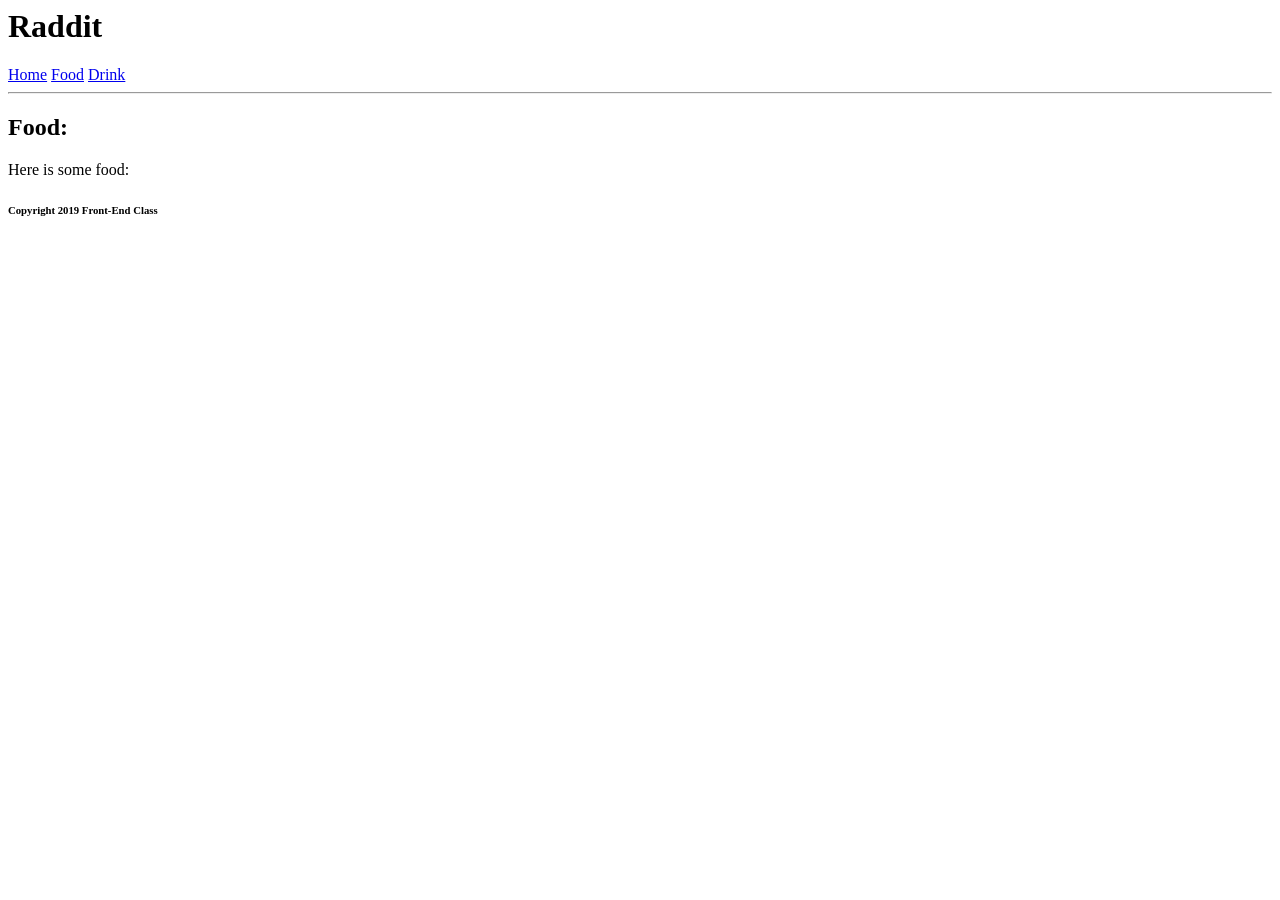
==== drink.html @ f26814e2 "half way" ====
<html>
<head>
    <title>Raddit</title>
</head>
<body>
    <h1>Raddit</h1>
<a href="index.html">Home</a>
<a href="food.html">Food</a>
<a href="drink.html">Drink</a>

<br />
<hr />
<h2>Food:</h2> Here is some food:

<br />
<h6> Copyright 2019 Front-End Class</h6>
</body>
</html>
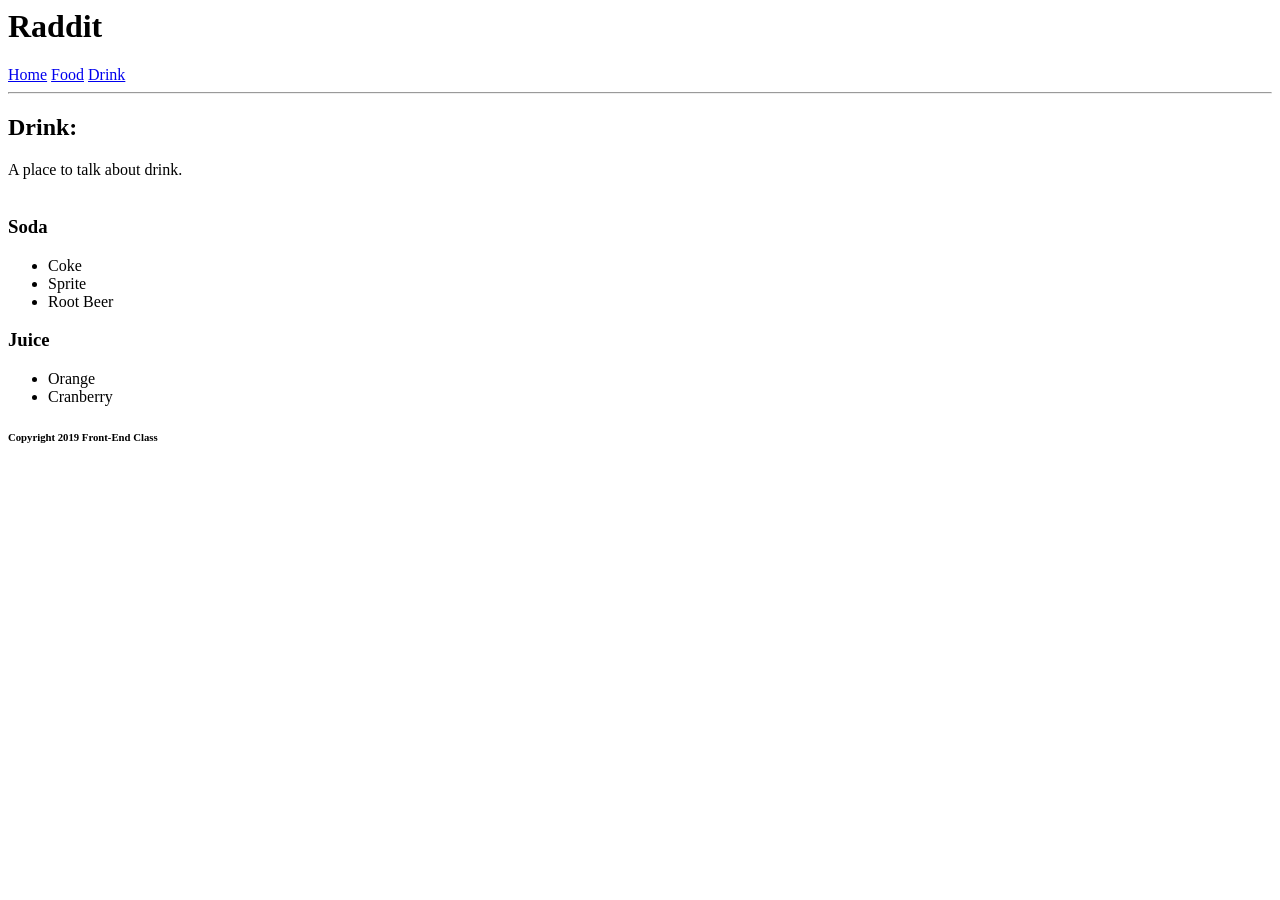
==== commit 1c2003de: "finishing up" ====
--- a/drink.html
+++ b/drink.html
@@ -10,9 +10,20 @@
 
 <br />
 <hr />
-<h2>Food:</h2> Here is some food:
-
-<br />
+<h2>Drink:</h2> A place to talk about drink.
+<br/>
+<br/>
+<h3>Soda</h3>
+<ul>
+    <li>Coke</li>
+    <li>Sprite</li>
+    <li>Root Beer</li>
+</ul>
+<h3>Juice</h3>
+<ul>
+        <li>Orange</li>
+        <li>Cranberry</li>
+    </ul>
 <h6> Copyright 2019 Front-End Class</h6>
 </body>
 </html>
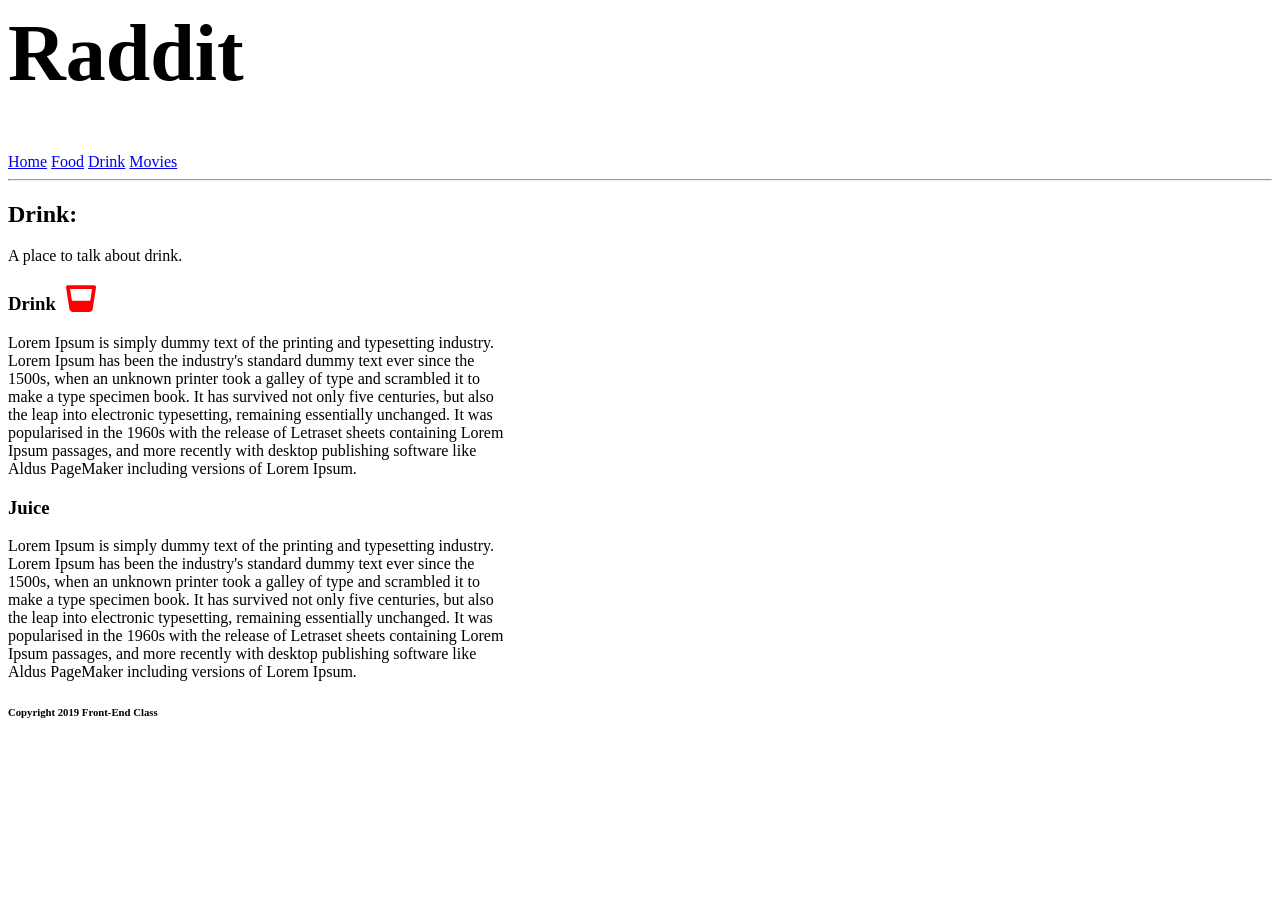
==== commit 021987e0: "end of tues" ====
--- a/drink.html
+++ b/drink.html
@@ -1,29 +1,24 @@
 <html>
 <head>
     <title>Raddit</title>
+    <link rel="stylesheet" type="text/css" href="main.css" />
+    <link rel="stylesheet" href="https://use.fontawesome.com/releases/v5.7.2/css/all.css" integrity="sha384-fnmOCqbTlWIlj8LyTjo7mOUStjsKC4pOpQbqyi7RrhN7udi9RwhKkMHpvLbHG9Sr" crossorigin="anonymous">
 </head>
 <body>
     <h1>Raddit</h1>
 <a href="index.html">Home</a>
 <a href="food.html">Food</a>
 <a href="drink.html">Drink</a>
-
-<br />
+<a href="movies.html">Movies</a>
 <hr />
 <h2>Drink:</h2> A place to talk about drink.
 <br/>
-<br/>
-<h3>Soda</h3>
-<ul>
-    <li>Coke</li>
-    <li>Sprite</li>
-    <li>Root Beer</li>
-</ul>
+<div class="blog-post">
+    <h3>Drink<i class="fas fa-glass-whiskey"></i></h3>
+    <p>Lorem Ipsum is simply dummy text of the printing and typesetting industry. Lorem Ipsum has been the industry's standard dummy text ever since the 1500s, when an unknown printer took a galley of type and scrambled it to make a type specimen book. It has survived not only five centuries, but also the leap into electronic typesetting, remaining essentially unchanged. It was popularised in the 1960s with the release of Letraset sheets containing Lorem Ipsum passages, and more recently with desktop publishing software like Aldus PageMaker including versions of Lorem Ipsum.</p>
 <h3>Juice</h3>
-<ul>
-        <li>Orange</li>
-        <li>Cranberry</li>
-    </ul>
+<p>Lorem Ipsum is simply dummy text of the printing and typesetting industry. Lorem Ipsum has been the industry's standard dummy text ever since the 1500s, when an unknown printer took a galley of type and scrambled it to make a type specimen book. It has survived not only five centuries, but also the leap into electronic typesetting, remaining essentially unchanged. It was popularised in the 1960s with the release of Letraset sheets containing Lorem Ipsum passages, and more recently with desktop publishing software like Aldus PageMaker including versions of Lorem Ipsum.</p>
 <h6> Copyright 2019 Front-End Class</h6>
+</div>
 </body>
 </html>
--- a/main.css
+++ b/main.css
@@ -0,0 +1,14 @@
+h1 {
+    font-size: 5em;
+}
+.blog-post {
+    width:500px !important;
+}
+.blog-visited {
+    width:400px;
+}
+.fas {
+    color: red;
+    font-size: 30px;
+    margin-left: 10px;
+}
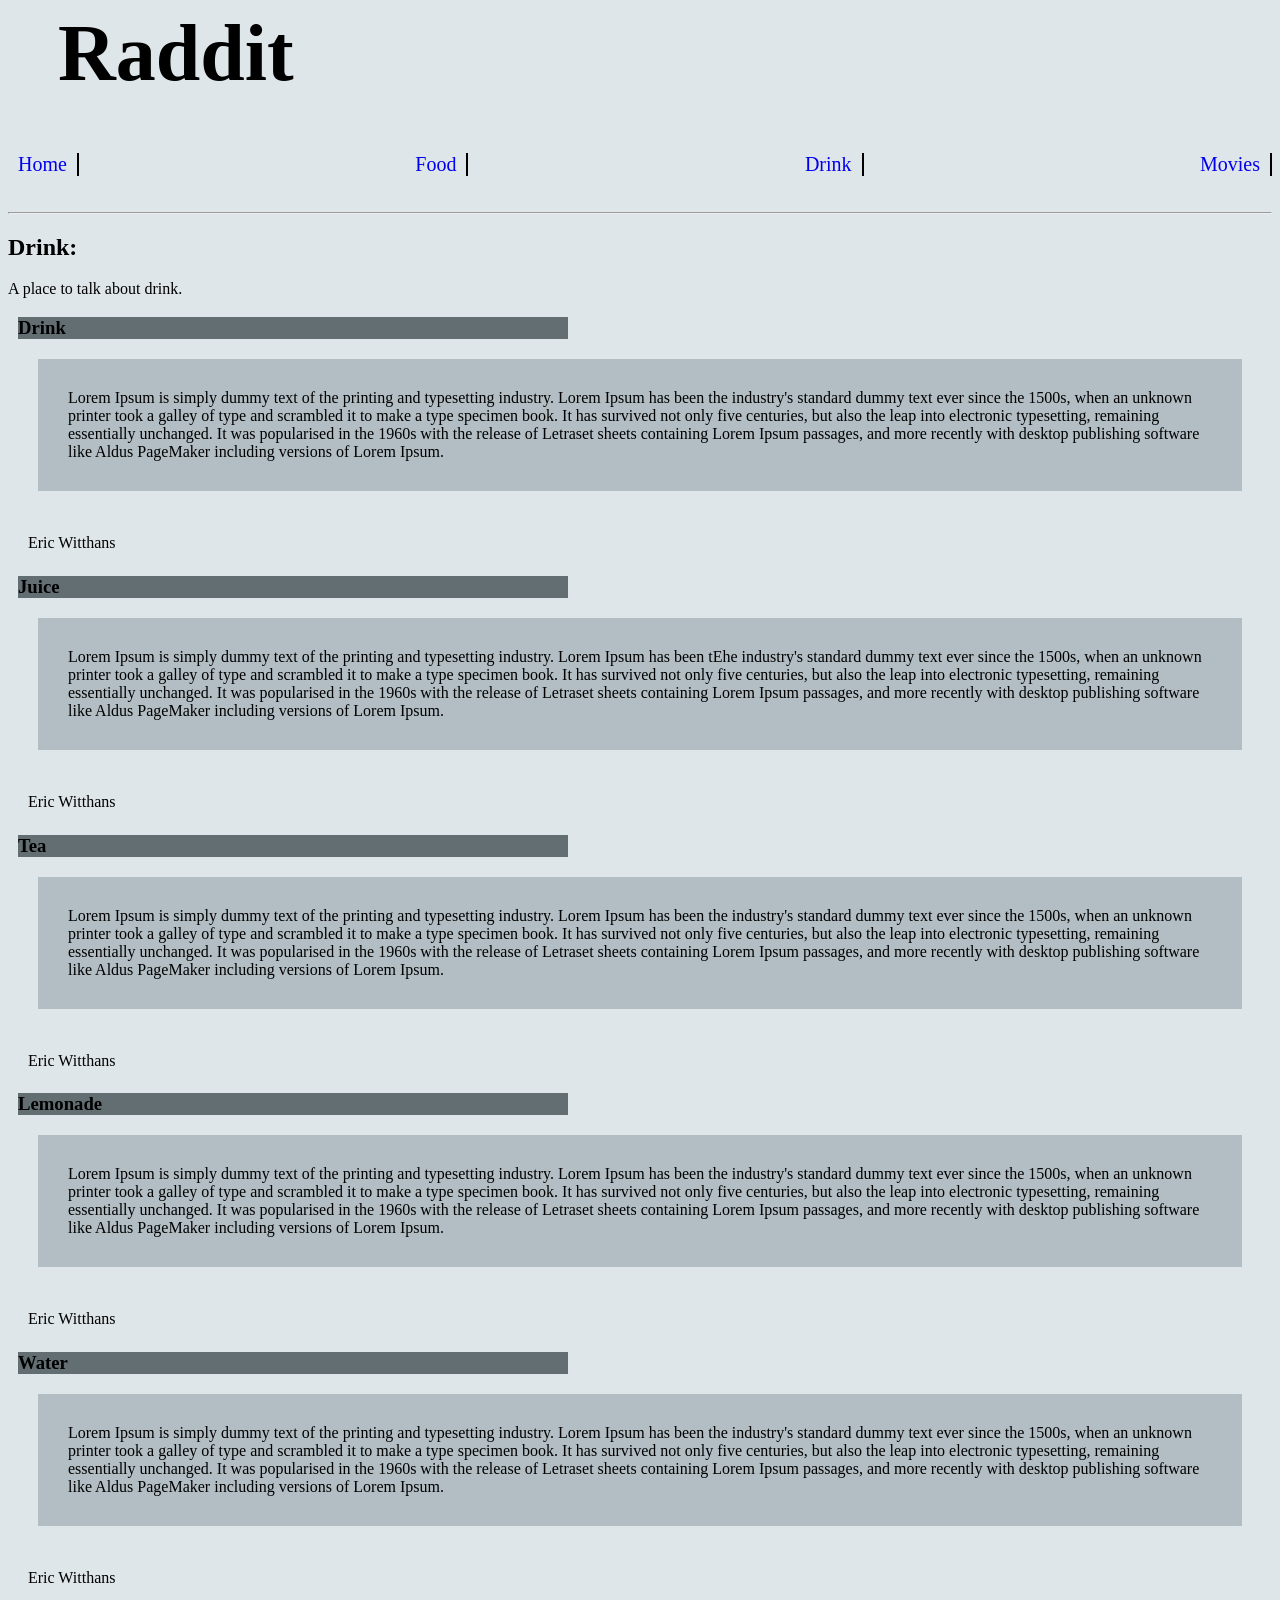
==== commit 9bdc602a: "end of thurs" ====
--- a/drink.html
+++ b/drink.html
@@ -2,23 +2,50 @@
 <head>
     <title>Raddit</title>
     <link rel="stylesheet" type="text/css" href="main.css" />
-    <link rel="stylesheet" href="https://use.fontawesome.com/releases/v5.7.2/css/all.css" integrity="sha384-fnmOCqbTlWIlj8LyTjo7mOUStjsKC4pOpQbqyi7RrhN7udi9RwhKkMHpvLbHG9Sr" crossorigin="anonymous">
 </head>
 <body>
-    <h1>Raddit</h1>
+    <div style="margin-left: 50px">
+            <h1>Raddit</h1>
+    </div>
+    <div class=link-class>
 <a href="index.html">Home</a>
 <a href="food.html">Food</a>
 <a href="drink.html">Drink</a>
 <a href="movies.html">Movies</a>
+</div>
+<br />
 <hr />
 <h2>Drink:</h2> A place to talk about drink.
 <br/>
+<div class="blog-post-wrapper">
 <div class="blog-post">
-    <h3>Drink<i class="fas fa-glass-whiskey"></i></h3>
-    <p>Lorem Ipsum is simply dummy text of the printing and typesetting industry. Lorem Ipsum has been the industry's standard dummy text ever since the 1500s, when an unknown printer took a galley of type and scrambled it to make a type specimen book. It has survived not only five centuries, but also the leap into electronic typesetting, remaining essentially unchanged. It was popularised in the 1960s with the release of Letraset sheets containing Lorem Ipsum passages, and more recently with desktop publishing software like Aldus PageMaker including versions of Lorem Ipsum.</p>
+<h3>Drink<i class="fas fa-glass-whiskey"></i></h3>
+<p>Lorem Ipsum is simply dummy text of the printing and typesetting industry. Lorem Ipsum has been the industry's standard dummy text ever since the 1500s, when an unknown printer took a galley of type and scrambled it to make a type specimen book. It has survived not only five centuries, but also the leap into electronic typesetting, remaining essentially unchanged. It was popularised in the 1960s with the release of Letraset sheets containing Lorem Ipsum passages, and more recently with desktop publishing software like Aldus PageMaker including versions of Lorem Ipsum.
+</p>
+<div class="blog-post-author">
+        <br> Eric Witthans
+        </div>
 <h3>Juice</h3>
+<p>Lorem Ipsum is simply dummy text of the printing and typesetting industry. Lorem Ipsum has been tEhe industry's standard dummy text ever since the 1500s, when an unknown printer took a galley of type and scrambled it to make a type specimen book. It has survived not only five centuries, but also the leap into electronic typesetting, remaining essentially unchanged. It was popularised in the 1960s with the release of Letraset sheets containing Lorem Ipsum passages, and more recently with desktop publishing software like Aldus PageMaker including versions of Lorem Ipsum.</p>
+<div class="blog-post-author">
+        <br> Eric Witthans
+        </div>
+<h3>Tea</h3>
 <p>Lorem Ipsum is simply dummy text of the printing and typesetting industry. Lorem Ipsum has been the industry's standard dummy text ever since the 1500s, when an unknown printer took a galley of type and scrambled it to make a type specimen book. It has survived not only five centuries, but also the leap into electronic typesetting, remaining essentially unchanged. It was popularised in the 1960s with the release of Letraset sheets containing Lorem Ipsum passages, and more recently with desktop publishing software like Aldus PageMaker including versions of Lorem Ipsum.</p>
-<h6> Copyright 2019 Front-End Class</h6>
+<div class="blog-post-author">
+        <br> Eric Witthans
+        </div>
+<h3>Lemonade</h3>
+<p>Lorem Ipsum is simply dummy text of the printing and typesetting industry. Lorem Ipsum has been the industry's standard dummy text ever since the 1500s, when an unknown printer took a galley of type and scrambled it to make a type specimen book. It has survived not only five centuries, but also the leap into electronic typesetting, remaining essentially unchanged. It was popularised in the 1960s with the release of Letraset sheets containing Lorem Ipsum passages, and more recently with desktop publishing software like Aldus PageMaker including versions of Lorem Ipsum.</p>
+<div class="blog-post-author">
+        <br> Eric Witthans
+        </div>
+<h3>Water</h3>
+<p>Lorem Ipsum is simply dummy text of the printing and typesetting industry. Lorem Ipsum has been the industry's standard dummy text ever since the 1500s, when an unknown printer took a galley of type and scrambled it to make a type specimen book. It has survived not only five centuries, but also the leap into electronic typesetting, remaining essentially unchanged. It was popularised in the 1960s with the release of Letraset sheets containing Lorem Ipsum passages, and more recently with desktop publishing software like Aldus PageMaker including versions of Lorem Ipsum.</p>
+<div class="blog-post-author">
+        <br> Eric Witthans
+        </div>
+</div>
 </div>
 </body>
 </html>
--- a/main.css
+++ b/main.css
@@ -1,14 +1,50 @@
 h1 {
     font-size: 5em;
 }
-.blog-post {
-    width:500px !important;
+body {
+    background:#dfe6e9;
+}
+.blog-post p {
+    background: #b2bec3;
+    padding: 30px;
+    margin: 20px;
+}
+.blog-post h3 {
+    margin-left: 20px 30px;
+    background: #636e72;
+    width: 550px;
 }
 .blog-visited {
-    width:400px;
+    margin-left: 20px 30px;
+    background: #636f90;
+    width: 500px;
 }
 .fas {
     color: red;
     font-size: 30px;
     margin-left: 10px;
 }
+.link-class a {
+    padding: 0px 10px;
+    text-decoration: none;
+    font-size: 20px;
+    border-right: 2px solid black;
+    margin-bottom: 10px;
+}
+.link-class {
+    display: flex;
+    flex-direction: row;
+    justify-content: space-between;
+}
+.blog-post-wrapper {
+    margin: 0px 10px !important;
+    display: flex;
+    flex-direction: column;
+    align-items: center;
+}
+.blog-post-author {
+    padding: 5px 10px;
+    display: flex;
+    flex-direction: row;
+    justify-content: space-between;
+}
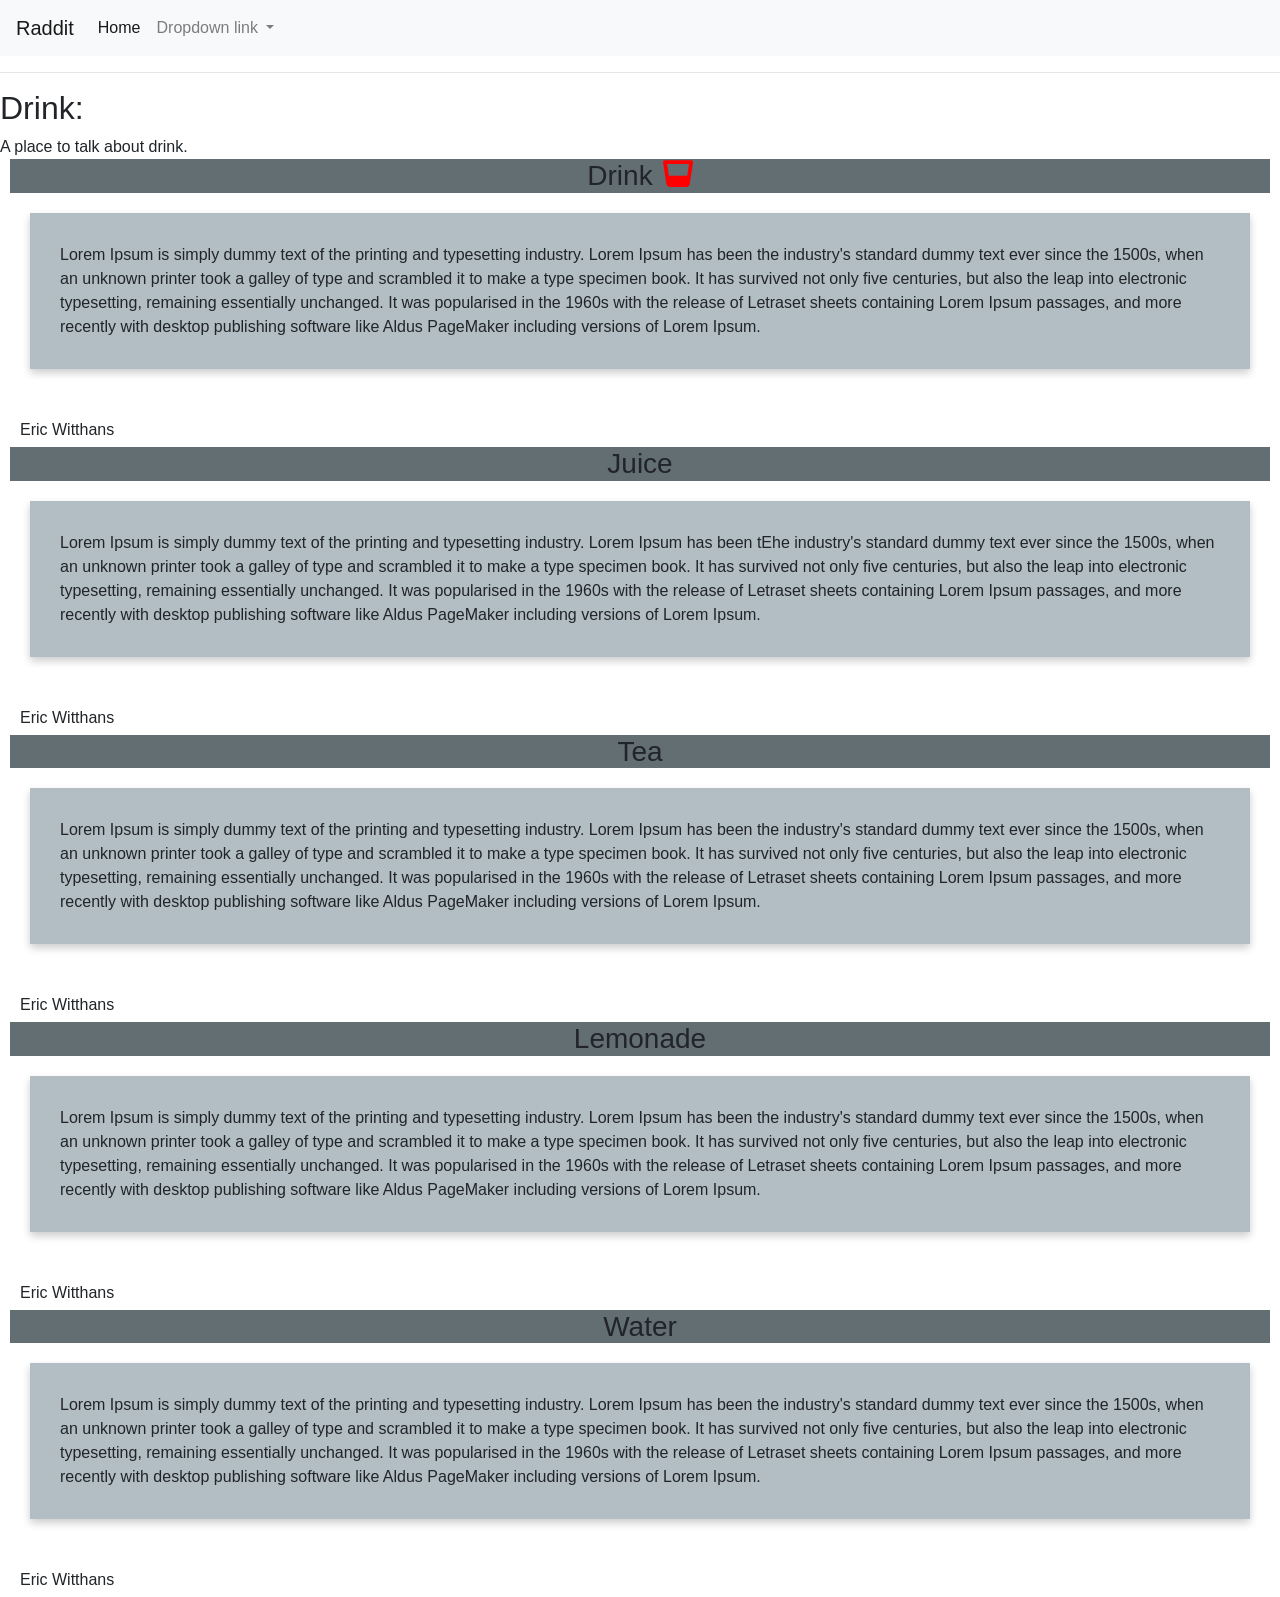
==== commit 7234e640: "responsive" ====
--- a/drink.html
+++ b/drink.html
@@ -2,18 +2,36 @@
 <head>
     <title>Raddit</title>
     <link rel="stylesheet" type="text/css" href="main.css" />
-</head>
+    <link rel="stylesheet" href="https://use.fontawesome.com/releases/v5.8.1/css/all.css" integrity="sha384-50oBUHEmvpQ+1lW4y57PTFmhCaXp0ML5d60M1M7uH2+nqUivzIebhndOJK28anvf" crossorigin="anonymous">
+    <link rel="stylesheet" href="https://stackpath.bootstrapcdn.com/bootstrap/4.3.1/css/bootstrap.min.css" integrity="sha384-ggOyR0iXCbMQv3Xipma34MD+dH/1fQ784/j6cY/iJTQUOhcWr7x9JvoRxT2MZw1T" crossorigin="anonymous">
+        </head>
+        <script src="https://code.jquery.com/jquery-3.3.1.slim.min.js" integrity="sha384-q8i/X+965DzO0rT7abK41JStQIAqVgRVzpbzo5smXKp4YfRvH+8abtTE1Pi6jizo" crossorigin="anonymous"></script>
+        <script src="https://cdnjs.cloudflare.com/ajax/libs/popper.js/1.14.7/umd/popper.min.js" integrity="sha384-UO2eT0CpHqdSJQ6hJty5KVphtPhzWj9WO1clHTMGa3JDZwrnQq4sF86dIHNDz0W1" crossorigin="anonymous"></script>
+        <script src="https://stackpath.bootstrapcdn.com/bootstrap/4.3.1/js/bootstrap.min.js" integrity="sha384-JjSmVgyd0p3pXB1rRibZUAYoIIy6OrQ6VrjIEaFf/nJGzIxFDsf4x0xIM+B07jRM" crossorigin="anonymous"></script>
 <body>
-    <div style="margin-left: 50px">
-            <h1>Raddit</h1>
-    </div>
-    <div class=link-class>
-<a href="index.html">Home</a>
-<a href="food.html">Food</a>
-<a href="drink.html">Drink</a>
-<a href="movies.html">Movies</a>
-</div>
-<br />
+        <nav class="navbar navbar-expand-lg navbar-light bg-light">
+                <a class="navbar-brand" href="index.html">Raddit</a>
+                <button class="navbar-toggler" type="button" data-toggle="collapse" data-target="#navbarNavDropdown" aria-controls="navbarNavDropdown" aria-expanded="false" aria-label="Toggle navigation">
+                  <span class="navbar-toggler-icon"></span>
+                </button>
+                <div class="collapse navbar-collapse" id="navbarNavDropdown">
+                  <ul class="navbar-nav">
+                    <li class="nav-item active">
+                      <a class="nav-link" href="index.html">Home <span class="sr-only">(current)</span></a>
+                    <li class="nav-item dropdown">
+                      <a class="nav-link dropdown-toggle" href="#" id="navbarDropdownMenuLink" role="button" data-toggle="dropdown" aria-haspopup="true" aria-expanded="false">
+                        Dropdown link
+                      </a>
+                      <div class="dropdown-menu" aria-labelledby="navbarDropdownMenuLink">
+                        <a class="dropdown-item" href="food.html">Food</a>
+                        <a class="dropdown-item" href="drink.html">Drink</a>
+                        <a class="dropdown-item" href="music.html">Music</a>
+                        <a class="dropdown-item" href="movies.html">Movies</a>
+                      </div>
+                    </li>
+                  </ul>
+                </div>
+              </nav>
 <hr />
 <h2>Drink:</h2> A place to talk about drink.
 <br/>
--- a/main.css
+++ b/main.css
@@ -8,11 +8,18 @@
     background: #b2bec3;
     padding: 30px;
     margin: 20px;
+    box-shadow: 0 4px 8px 0 rgba(0,0,0,0.2);
+    transition: 0.3s;
+}
+.blog-post:hover {
+    box-shadow: 0 8px 16px 0 rgba(0,0,0,0.2);
 }
 .blog-post h3 {
     margin-left: 20px 30px;
     background: #636e72;
-    width: 550px;
+    width: 100%;
+    display: flex;
+    justify-content: center;
 }
 .blog-visited {
     margin-left: 20px 30px;
@@ -47,4 +54,30 @@
     display: flex;
     flex-direction: row;
     justify-content: space-between;
+}
+.table-class {
+    font-weight: bold;
+    font-size: 20px;
+    border: 2px solid red;
+}
+table {
+    width: 100%;
+}
+th {
+    font-weight: bold;
+
+}
+tr {
+    border: 20px solid black;
+    padding: 10px;
+    color: blue;
+    text-align: center;
+}
+td {
+    border: 1px solid black;
+    padding: 10px;
+    align-items: center;
+}
+tr:nth-child(even) {
+    background-color: grey;
 }
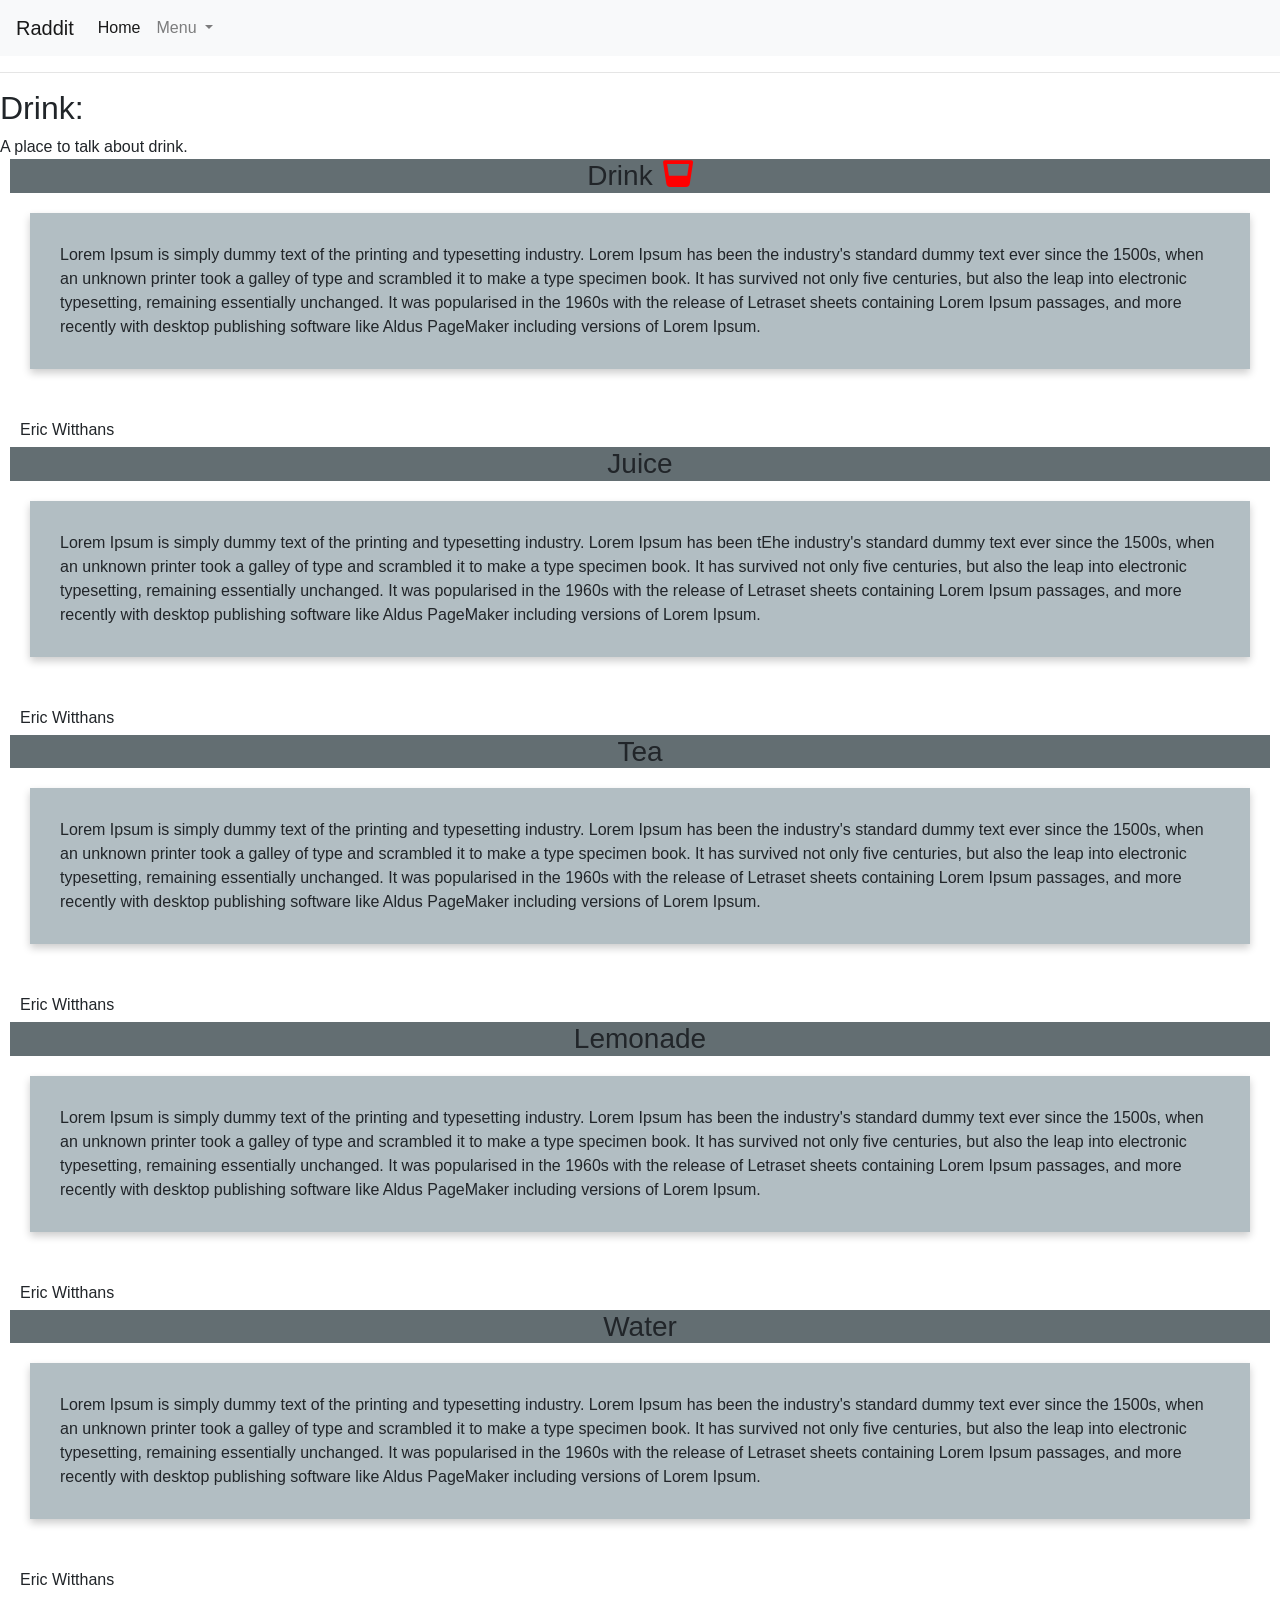
==== commit dac88f28: "begining tues" ====
--- a/drink.html
+++ b/drink.html
@@ -20,13 +20,14 @@
                       <a class="nav-link" href="index.html">Home <span class="sr-only">(current)</span></a>
                     <li class="nav-item dropdown">
                       <a class="nav-link dropdown-toggle" href="#" id="navbarDropdownMenuLink" role="button" data-toggle="dropdown" aria-haspopup="true" aria-expanded="false">
-                        Dropdown link
+                        Menu
                       </a>
                       <div class="dropdown-menu" aria-labelledby="navbarDropdownMenuLink">
                         <a class="dropdown-item" href="food.html">Food</a>
                         <a class="dropdown-item" href="drink.html">Drink</a>
+                        <a class="dropdown-item" href="movies.html">Movies</a>
                         <a class="dropdown-item" href="music.html">Music</a>
-                        <a class="dropdown-item" href="movies.html">Movies</a>
+                        
                       </div>
                     </li>
                   </ul>
